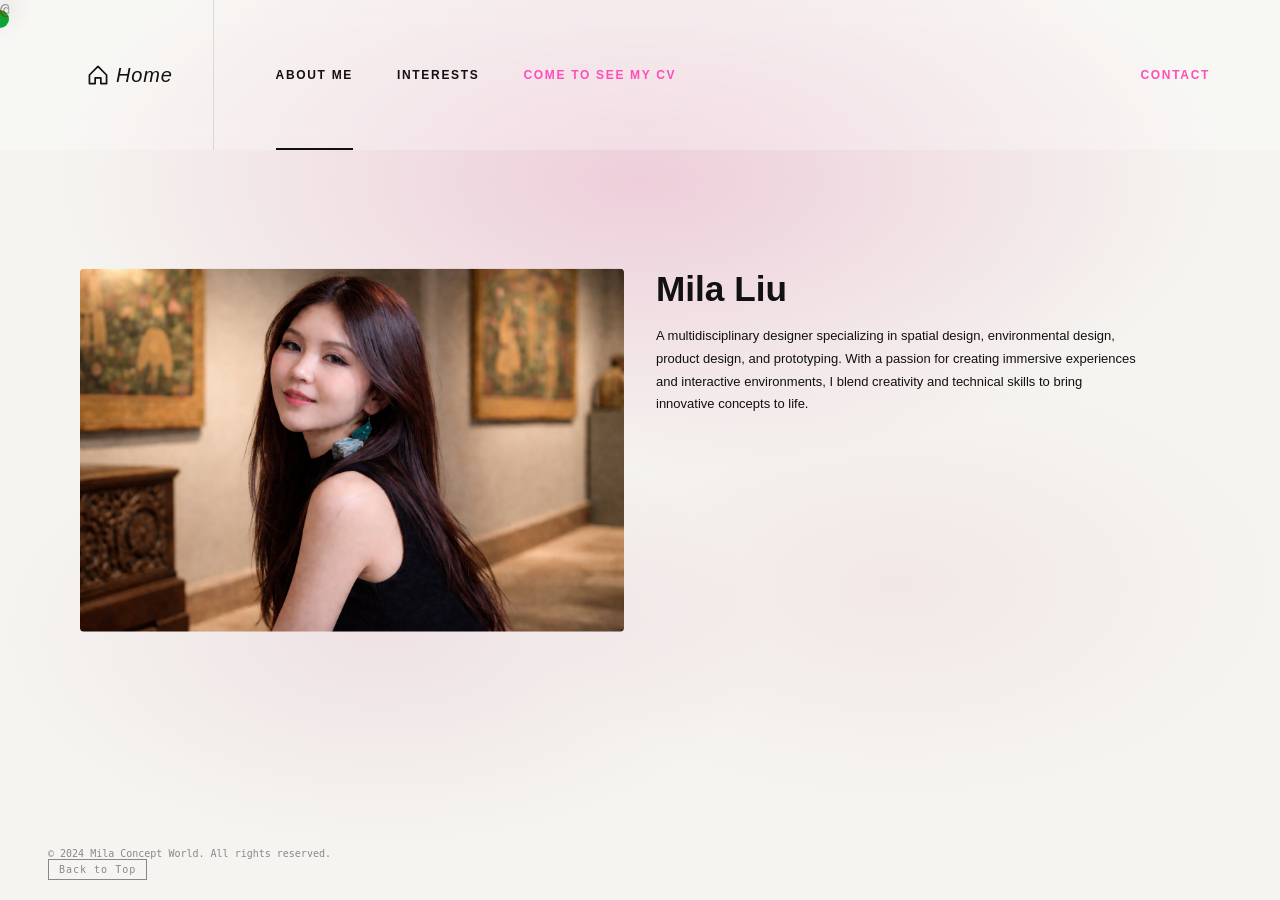
==== MilaConceptworld/Pages/Aboutme/index.html @ c9100c12 "create" ====
@<!DOCTYPE html>
<html lang="zh">
<head>
<meta charset="UTF-8"/>
<meta name="viewport" content="width=device-width, initial-scale=1.0"/>
<title>ABOUT ME</title>
<link href="https://fonts.googleapis.com/css2?family=Fredoka+One&family=DM+Sans:wght@400;600&display=swap" rel="stylesheet"/>
<link rel="stylesheet" href="style.css"/>
</head>
<body>
    <!-- NAV -->
        <div id="cursor"></div>
        <nav>
            <a class="nav-home" href="../../index.html">
                <svg width="14" height="14" viewBox="0 0 14 14" fill="none">
                <path d="M1 7L7 1L13 7V13H9V9H5V13H1V7Z" stroke="#111" stroke-width="1.2" stroke-linejoin="round"/>
                </svg>
                <span>Home</span>
            </a>

            <div class="nav-tabs">
                <button class="tab-btn" href="./index.html" data-tab="about me">about me</button>
                <button class="tab-btn" href="./interests.html"  data-tab="interests">interests</button>
                <button class="tab-rightbtn" href="../../index.html" data-tab="see my CV">Come to see my CV</button>
                <button class="tab-rightbtn" href="../../index.html" data-tab="contact">Contact</button>
            </div>
        </nav>
        
        <!-- STAGE -->
        <div class="stage" id="stage">
            <div class="bg-glow"></div>
        </div>

        <div class="personal-info">
            <div class="avatar">
                <img src="./images/mila_avatar.jpg" alt="Avatar">
                
            </div>
            <div class="details">
                <h2 class="name">Mila Liu</h2>
                <p class="description">A multidisciplinary designer specializing in spatial design, environmental design, product design, and prototyping. With a passion for creating immersive experiences and interactive environments, I blend creativity and technical skills to bring innovative concepts to life.</p>
            </div>
            
        </div>

        <div >

        </div>
</body>

<footer class="page-footer">
        <div class="additional-info">
            <div class="copyright">
                    <p>© 2024 Mila Concept World. All rights reserved.</p>
            </div>
            <button class="back-to-top" onclick="scrollToTop()">Back to Top</button>
        </div>
</footer>

<script src="./interaction.js"></script>


</html>
---- MilaConceptworld/Pages/Aboutme/style.css ----
/* ─────────────────────────────────────
   RESET & VARIABLES
───────────────────────────────────── */
* {
  margin: 0;
  padding: 0;
  box-sizing: border-box;
}

:root {
  --white:  #f5f4f0;
  --black:  #111111;
  --ink:    #0e0e0e;
  --gray:   #888888;
  --line:   rgba(0,0,0,0.1);
  --accent: #ff4eb8;
}

html, body {
  width: 100%;
  height: 100%;
  background: var(--white);
  overflow: hidden;
  font-family: 'DM Mono', monospace;
  color: var(--ink);
}

/* ─────────────────────────────────────
   CUSTOM CURSOR
   — must be fixed + highest z-index
   — will-change puts it on its own
     compositing layer, above backdrop-filter
───────────────────────────────────── */
#cursor {
  position: fixed;
  width: 18px;
  height: 18px;
  background: var(--accent);
  border-radius: 50%;
  pointer-events: none;
  z-index: 99999;          /* above everything */
  will-change: left, top;  /* own compositing layer → beats backdrop-filter */
  transform: translate(-50%, -50%);
  transition:
    width  .18s ease,
    height .18s ease,
    border-radius .18s ease,
    opacity .2s ease;
  mix-blend-mode: difference;
}

#cursor.hover {
  width: 38px;
  height: 38px;
}

#cursor.click {
  width: 12px;
  height: 12px;
}

/* ─────────────────────────────────────
   NAV
───────────────────────────────────── */
nav {
  position: fixed;
  top: 0; left: 0; right: 0;
  z-index: 100;
  display: flex;
  align-items: stretch;
  height: 150px;
  padding: 0 48px;
  pointer-events: none; 

}

/* Blur via ::before so it doesn't create a
   stacking context that clips #cursor       */
nav::before {
  content: '';
  position: absolute;
  inset: 0;
  z-index: -1;
  background: rgba(255, 255, 255, 0.253);
  backdrop-filter: blur(12px);
  -webkit-backdrop-filter: blur(12px);
}

/* Home link */
.nav-home {
  font-family: 'Josefin Sans', sans-serif;
  display: flex;
  align-items: center;
  gap: 8px;
  text-decoration: none;
  color: var(--black);
  font-size: 20px;
  font-style: italic;
  letter-spacing: 0.04em;
  margin-right: 40px;
  border-right: 1px solid var(--line);
  padding: 0 40px;
  white-space: nowrap;
  transition: opacity .2s;
  pointer-events: all;            /* re-enable clicks */
}
.nav-home:hover { opacity: 0.5; }
.nav-home svg {
  flex-shrink: 0;
  width: 20px; height: 20px;
}

/* Tab row */
.nav-tabs {
  display: flex;
  align-items: stretch;
  flex: 1;
  pointer-events: all;
}

.tab-btn {
  font-family: 'Josefin Sans', sans-serif;
  background: none;
  border: none;
  font-weight: 600;
  font-size: 12px;
  letter-spacing: 0.14em;
  text-transform: uppercase;
  color: var(--black);
  padding: 0 22px;
  position: relative;
  transition: color .25s;
  white-space: nowrap;
}
.tab-btn::after {
  content: '';
  position: absolute;
  bottom: 0; left: 22px; right: 22px;
  height: 2px;
  background: var(--black);
  transform: scaleX(0);
  transform-origin: left;
  transition: transform .3s cubic-bezier(.4,0,.2,1);
}
.tab-btn:hover         { color: var(--black); }
.tab-btn.active        { color: var(--black); }
.tab-btn.active::after { transform: scaleX(1); }

.tab-rightbtn {
  font-family: 'Lexend Deca', sans-serif;
  background: none;
  border: none;
  font-weight: 600;
  font-size: 12px;
  letter-spacing: 0.14em;
  text-transform: uppercase;
  color: var(--accent);
  padding: 0 22px;
  position: relative;
  transition: color .25s;
  white-space: nowrap;
}
.tab-rightbtn:hover  { color: var(--black); }
.tab-rightbtn.active { color: var(--black); }

/* Push last buttons to right */
.nav-tabs button:last-child {
  margin-left: auto;
}


/* Atmospheric glow */
.bg-glow {
  position: absolute;
  inset: 0;
  background:
    radial-gradient(ellipse 70% 50% at 50% 20%, rgba(210,70,140,.22) 0%, transparent 65%),
    radial-gradient(ellipse 50% 40% at 30% 70%, rgba(180,60,120,.10) 0%, transparent 60%),
    radial-gradient(ellipse 50% 40% at 70% 65%, rgba(200,80,130,.08) 0%, transparent 60%);
  pointer-events: none;
  z-index: 0;
}


/* ─────────────────────────────────────
   PERSONAL INFO (center overlay)
───────────────────────────────────── */
.personal-info {
  position: fixed;
  width: 100%;
  top: 50%; left: 50%;
  transform: translate(-50%, -50%);
  display: grid;
  grid-template-columns: 1fr 1fr;
  gap: 32px;
  padding: 0 80px;
  z-index: 10;
  pointer-events: none;
}
.personal-info * { pointer-events: all; }

.avatar {
  display: flex;
  flex-direction: column;
  align-items: center;
  gap: 16px;
}
.avatar img {
  width: 100%;
  height: auto;
  object-fit: cover;
  border-radius: 4px;
}

.details {
  display: flex;
  flex-direction: column;
  gap: 16px;
}
.details .name {
  font-family: 'Josefin Sans', sans-serif;
  font-size: clamp(1.4rem, 3vw, 2.2rem);
  font-weight: 700;
  color: var(--black);
}
.details .description {
  font-family: 'Josefin Sans', sans-serif;
  font-size: 13px;
  line-height: 1.75;
  color: var(--black);
  max-width: 480px;
}

.activities{
  display: flex;
  flex-direction: column;
  gap: 32px;
}

.outdoor-activities{
  display: flex;
  gap: 16px;
}

/* ─────────────────────────────────────
   INTERESTS STACK
───────────────────────────────────── */
.interests-scene {
  position: fixed;
  inset: 0;
  overflow: hidden;
  perspective: 1400px;
  perspective-origin: 60% 48%;
  display: flex;
  align-items: center;
  justify-content: center;
}

/* The whole diagonal stack — translated by JS on scroll */
.stack {
  position: relative;
  width: 0; height: 0;
  transform-style: preserve-3d;
  /* base tilt: matches the reference photo angle */
  transform: rotateX(46deg) rotateZ(-32deg);
  will-change: transform;
  transition: transform 0.05s linear;
}

/* Each card */
.stack-card {
  position: absolute;
  width: 420px;
  height: 290px;
  border-radius: 6px;
  overflow: hidden;
  cursor: pointer;
  box-shadow:
    0 20px 60px rgba(0,0,0,.18),
    0  6px 18px rgba(0,0,0,.12);
  transition:
    transform 0.45s cubic-bezier(.22,.68,0,1.2),
    box-shadow 0.4s ease,
    filter 0.4s ease;
  /* stagger position set by JS */
  will-change: transform;
}

.stack-card img {
  width: 100%; height: 100%;
  object-fit: cover;
  display: block;
  transition: transform 0.5s ease;
  pointer-events: none;
  user-select: none;
}

/* Gloss overlay */
.stack-card::after {
  content: '';
  position: absolute; inset: 0;
  background: linear-gradient(
    135deg,
    rgba(255,255,255,.15) 0%,
    transparent 60%
  );
  pointer-events: none;
  border-radius: 6px;
}

/* Label */
.stack-card-label {
  position: absolute;
  bottom: 14px; left: 16px;
  font-family: 'Lexend Deca', sans-serif;
  font-size: 11px;
  font-weight: 600;
  letter-spacing: .16em;
  text-transform: uppercase;
  color: rgba(255,255,255,.85);
  text-shadow: 0 2px 8px rgba(0,0,0,.4);
  pointer-events: none;
  opacity: 0;
  transform: translateY(4px);
  transition: opacity .3s, transform .3s;
}

/* ── Hover state ── */
.stack-card:hover {
  /* lift forward out of the stack */
  transform: translateZ(120px) scale(1.05);
  transform-origin: center center;
  box-shadow:
    0 40px 100px rgba(0,0,0,.28),
    0 12px 32px rgba(0,0,0,.18);
  z-index: 100;
}
.stack-card:hover img {
  transform: scale(1.04);
}
.stack-card:hover .stack-card-label {
  opacity: 1;
  transform: translateY(0);
}

/* Non-hovered cards dim slightly when one is hovered */
.stack:has(.stack-card:hover) .stack-card:not(:hover) {
  filter: brightness(.75);
}

/* ─────────────────────────────────────
   LIGHTBOX
───────────────────────────────────── */
.lightbox {
  position: fixed;
  inset: 0;
  z-index: 9000;
  background: rgba(0, 0, 0, 0);
  display: flex;
  align-items: center;
  justify-content: center;
  opacity: 0;
  pointer-events: none;
  transition: opacity .4s ease, background .4s ease;
}

.lightbox.open {
  opacity: 1;
  pointer-events: all;
  background: rgba(0, 0, 0, .82);
  backdrop-filter: blur(10px);
  -webkit-backdrop-filter: blur(10px);
}

.lightbox-inner {
  position: relative;
  display: flex;
  flex-direction: column;
  align-items: center;
  gap: 20px;
  max-width: 88vw;
  max-height: 88vh;
  transform: scale(.92);
  transition: transform .4s cubic-bezier(.22,.68,0,1.2);
}
.lightbox.open .lightbox-inner {
  transform: scale(1);
}

.lightbox-img {
  max-width: 88vw;
  max-height: 72vh;
  object-fit: contain;
  border-radius: 6px;
  display: block;
  box-shadow: 0 32px 100px rgba(0,0,0,.5);
}

.lightbox-caption {
  font-family: 'Josefin Sans', sans-serif;
  font-size: 13px;
  letter-spacing: .12em;
  color: rgba(255,255,255,.72);
  text-align: center;
  max-width: 480px;
  line-height: 1.7;
}

.lightbox-close {
  position: fixed;
  top: 28px;
  right: 32px;
  width: 44px;
  height: 44px;
  border-radius: 50%;
  border: 1px solid rgba(255,255,255,.3);
  background: rgba(255,255,255,.12);
  backdrop-filter: blur(8px);
  color: rgba(255,255,255,.85);
  font-size: 1rem;
  display: flex;
  align-items: center;
  justify-content: center;
  transition: background .2s, transform .2s;
  z-index: 9001;
}
.lightbox-close:hover {
  background: rgba(255,255,255,.25);
  transform: scale(1.1);
}


/* ─────────────────────────────────────
   FOOTER
───────────────────────────────────── */
.page-footer {
  position: fixed;
  bottom: 20px; left: 48px;
  font-family: 'DM Mono', monospace;
  font-size: 10px;
  color: var(--gray);
  z-index: 10;
  display: flex;
  gap: 24px;
  align-items: center;
}
.back-to-top {
  background: none;
  border: 1px solid var(--gray);
  color: var(--gray);
  font-family: 'DM Mono', monospace;
  font-size: 10px;
  padding: 4px 10px;
  letter-spacing: .1em;
  transition: all .2s;
  pointer-events: all;
}
.back-to-top:hover {
  background: var(--ink);
  color: var(--white);
  border-color: var(--ink);
}

/* ─────────────────────────────────────
   RESPONSIVE  ≤ 768px  →  LIST VIEW
───────────────────────────────────── */
@media (max-width: 768px) {

  nav {
    height: auto;
    padding: 0 16px;
    overflow-x: auto;
    overflow-y: visible;
    scrollbar-width: none;
    -webkit-overflow-scrolling: touch;
    -webkit-mask-image: linear-gradient(to right, black 85%, transparent 100%);
            mask-image: linear-gradient(to right, black 85%, transparent 100%);
  }
  nav::-webkit-scrollbar { display: none; }

  .nav-home {
    font-size: 16px;
    padding: 16px 20px 16px 0;
    margin-right: 20px;
  }
  .tab-btn, .tab-rightbtn {
    font-size: 11px;
    padding: 16px 14px;
  }

  /* Hide 3-D elements on mobile */
  .stage, .arrow, .hint { display: none; }

  /* Personal info becomes a simple stacked layout */
  .personal-info {
    position: relative;
    top: auto; left: auto;
    transform: none;
    grid-template-columns: 1fr;
    padding: 100px 24px 40px;
    gap: 24px;
    overflow-y: auto;
    height: 100vh;
  }
  .avatar img { width: 60%; border-radius: 50%; }
  .details .name { font-size: 1.6rem; }
}
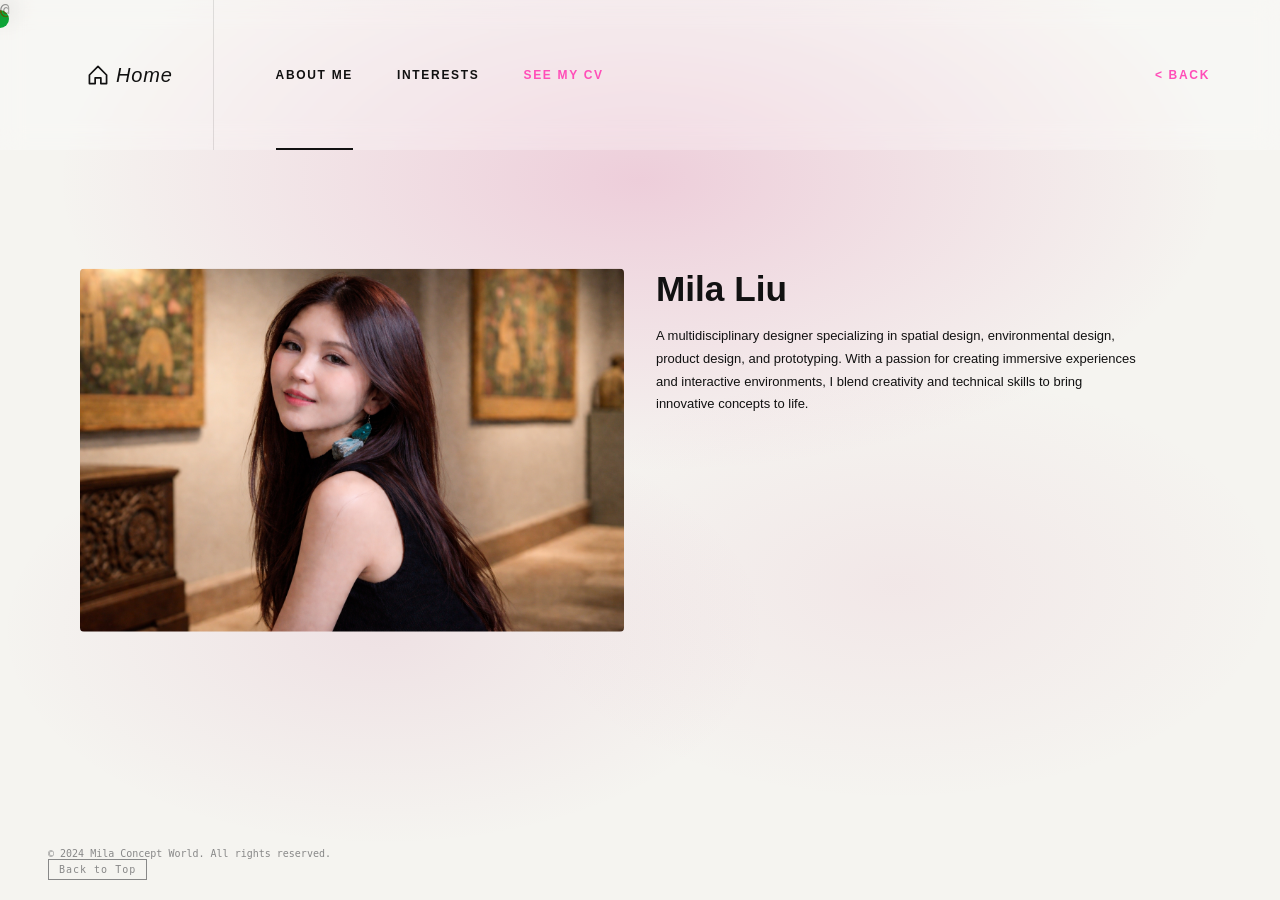
==== commit 366a7565: "update" ====
--- a/MilaConceptworld/Pages/Aboutme/index.html
+++ b/MilaConceptworld/Pages/Aboutme/index.html
@@ -21,8 +21,8 @@
             <div class="nav-tabs">
                 <button class="tab-btn" href="./index.html" data-tab="about me">about me</button>
                 <button class="tab-btn" href="./interests.html"  data-tab="interests">interests</button>
-                <button class="tab-rightbtn" href="../../index.html" data-tab="see my CV">Come to see my CV</button>
-                <button class="tab-rightbtn" href="../../index.html" data-tab="contact">Contact</button>
+                <button class="tab-rightbtn" href="../../index.html" data-tab="see my CV">see my CV</button>
+                <button class="tab-rightbtn" href="../Portfolio/index.html" data-tab="back"> < back </button>
             </div>
         </nav>
         
